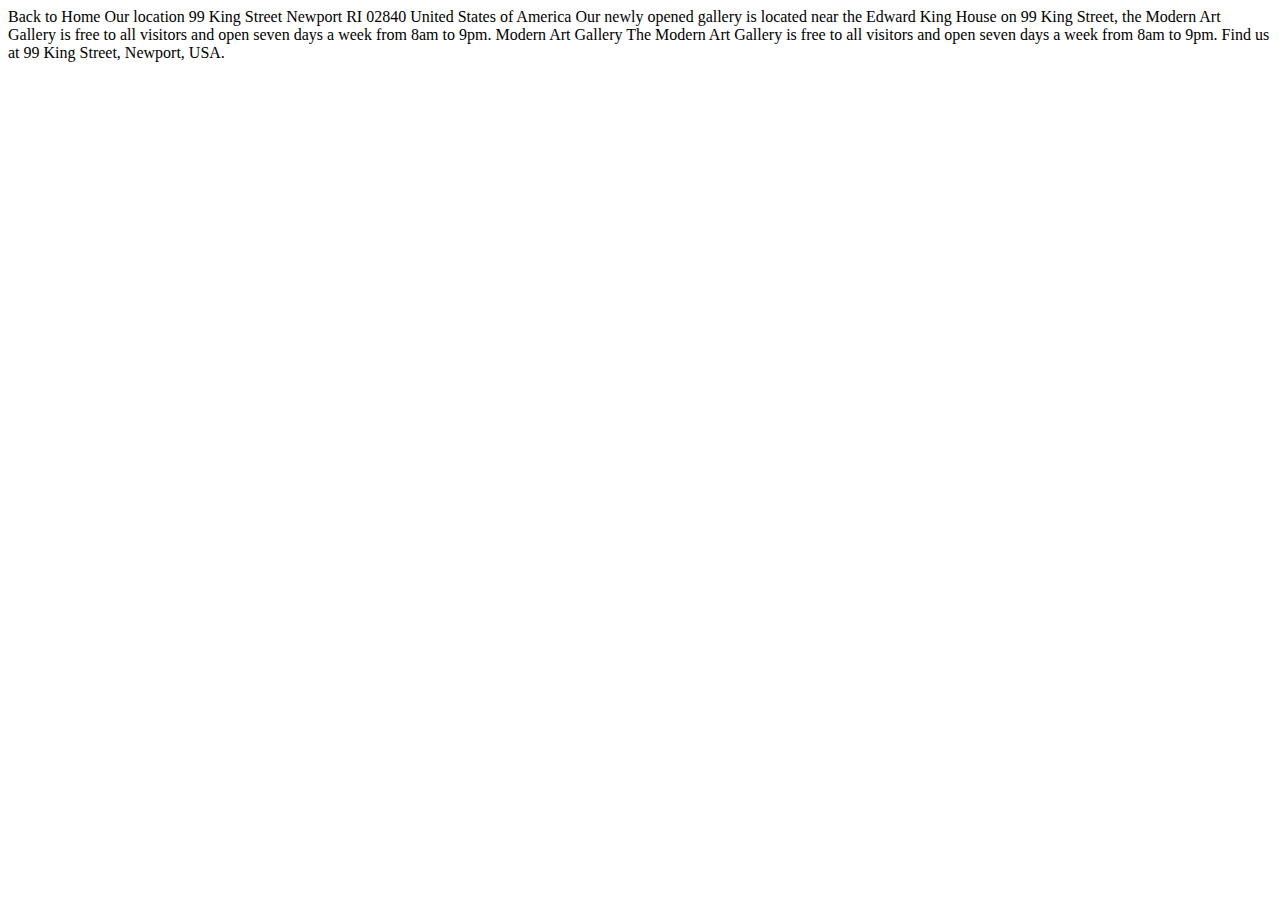
==== location.html @ 399e38a6 "Changes 1/29/23" ====
<!DOCTYPE html>
<html lang="en">
<head>
  <meta charset="UTF-8">
  <meta name="viewport" content="width=device-width, initial-scale=1.0">

  <link rel="icon" type="image/png" sizes="32x32" href="./assets/favicon-32x32.png">
  
  <title>Frontend Mentor | Art gallery website</title>
</head>
<body>

  Back to Home

  Our location

  99 King Street
  Newport
  RI 02840
  United States of America

  Our newly opened gallery is located near the Edward King House on 99 King 
  Street, the Modern Art Gallery is free to all visitors and open seven days 
  a week from 8am to 9pm.

  Modern Art Gallery

  The Modern Art Gallery is free to all visitors and open seven days a week 
  from 8am to 9pm. Find us at 99 King Street, Newport, USA.

</body>
</html>
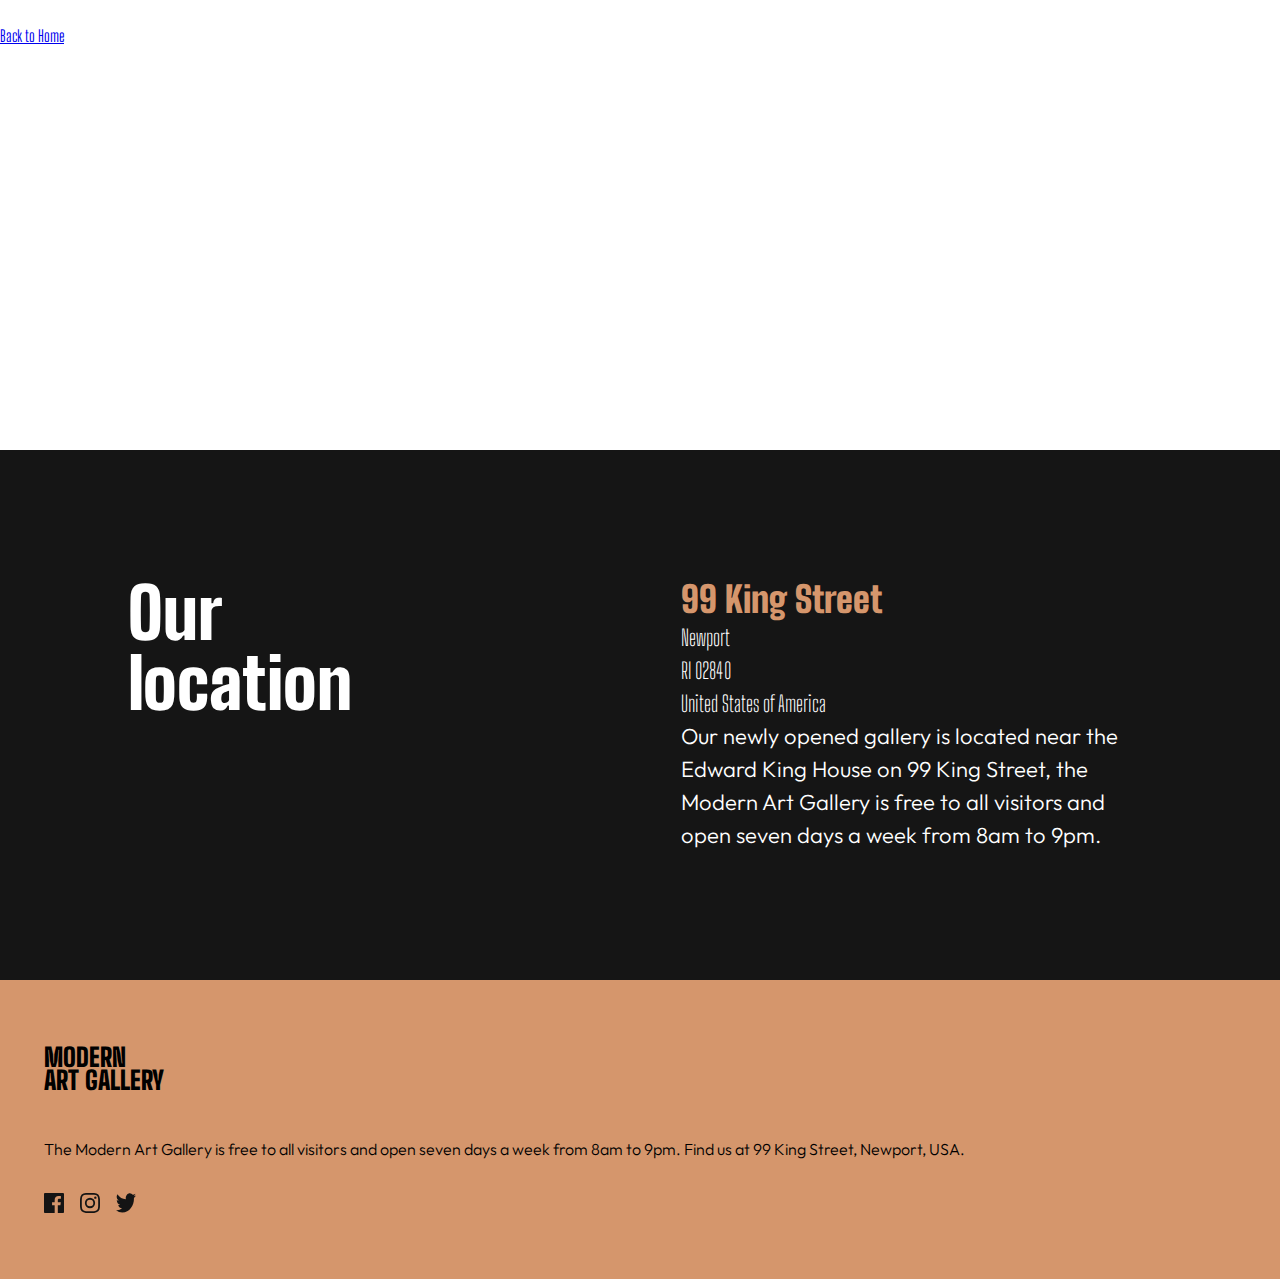
==== commit 32de32de: "Updated location and index.html and style.css" ====
--- a/location.html
+++ b/location.html
@@ -3,30 +3,61 @@
 <head>
   <meta charset="UTF-8">
   <meta name="viewport" content="width=device-width, initial-scale=1.0">
-
+  <link rel="stylesheet" href="css/style.css">
   <link rel="icon" type="image/png" sizes="32x32" href="./assets/favicon-32x32.png">
   
   <title>Frontend Mentor | Art gallery website</title>
 </head>
 <body>
+  <section>
+    <div class="location-map">
+      <div>
+        <a href="index.html" class="btn-2"><img src="assets/icon-arrow-left.svg" alt="" srcset="">Back to Home</a>
+      </div>
+    </div>
+  </section>
+  
+  <section>
+    <div class="bg-dark text-white location">
+      <h1 class="fs-450 fw-900 uppercase">Our location</h1>
+    
+    <div class="location-address">
+      <h2 class="text-accent fs-375 fw-900 uppercase" style="line-height: normal;">99 King Street</h2>
+      <p c6lass="ff-outfit-light p-text p-text-top fs-200">Newport<br>RI 02840<br>United States of America</p>
+      <p class="ff-outfit-light fs-200">Our newly opened gallery is located near the Edward King House on 99 King 
+        Street, the Modern Art Gallery is free to all visitors and open seven days 
+        a week from 8am to 9pm.</p>
+    </div>
+    </div>
+  </section>
 
-  Back to Home
+    <footer class="bg-accent">
+      <h3 class="main-headings">Modern<br> Art Gallery</h3>
+      <p class="ff-outfit-light fs-100">The Modern Art Gallery is free to all visitors and open seven days a week 
+        from 8am to 9pm. Find us at 99 King Street, Newport, USA.</p>
 
-  Our location
+        <div class="footer-icons flex">
+          <img src="assets/icon-facebook.svg" class="dark-icon" alt="">
+          <img src="assets/icon-instagram.svg" class="dark-icon" alt="">
+          <img src="assets/icon-twitter.svg" class="dark-icon" alt="">
+        </div>
+    </footer>
+  
+  </body>
+  
+  </html>
 
-  99 King Street
-  Newport
-  RI 02840
-  United States of America
 
-  Our newly opened gallery is located near the Edward King House on 99 King 
-  Street, the Modern Art Gallery is free to all visitors and open seven days 
-  a week from 8am to 9pm.
+  
+  
+  
+  
 
-  Modern Art Gallery
+  
 
-  The Modern Art Gallery is free to all visitors and open seven days a week 
-  from 8am to 9pm. Find us at 99 King Street, Newport, USA.
+  
+
+  
 
 </body>
 </html>--- a/css/style.css
+++ b/css/style.css
@@ -0,0 +1,798 @@
+@import url('https://fonts.googleapis.com/css2?family=Big+Shoulders+Display:wght@300;500;900&family=Outfit:wght@200;300;500&display=swap');
+
+:root {
+    /* colors */
+    --clr-brown: #D5966C;
+    --clr-black: #151515;
+    --clr-gray: #808080;
+    --clr-white: #fff;
+
+    /*font-sizes */
+    --fs-700: 6rem;
+    --fs-600: 4.375rem;
+    --fs-500: 3.75rem;
+    --fs-450: 3.125rem;
+    --fs-400: 2.25rem;
+    --fs-375: 2rem;
+    --fs-350: 1.5rem;
+    --fs-300: 1.375rem;
+    --fs-200: 1.125rem;
+    --fs-100: 1rem;
+
+    /* line-spaing */
+    --ls-600: 5.5rem;
+    --ls-500: 4.375rem;
+    --ls-400: 3.125rem;
+    --ls-300: 2.25rem;
+    --ls-200: 2rem;
+    --ls-100: 1.75rem;
+
+    /* font-families */
+    --ff-outfit: 'Outfit', sans-serif;
+    --ff-bigSD: 'Big Shoulders Display', cursive;
+}
+
+/* ------------------------------- */
+/* Reset                           */
+/* ------------------------------- */
+
+/* box-sizing */
+*,
+*::before,
+*::after {
+    box-sizing: border-box;
+}
+
+/* Reset margins */
+body,
+h1,
+h2,
+h3,
+h4,
+h5,
+p,
+section,
+figure,
+picture {
+    margin: 0;
+}
+
+h1,
+h2,
+h3,
+h4,
+h5,
+h6,
+p {
+    font-weight: 300;
+}
+
+/* set-up the body */
+body {
+    font-family: var(--ff-bigSD);
+    line-height: 1.5;
+    min-height: 100vh;
+    font-size: var(--fs-100);
+}
+
+/* make images easier to work with */
+img,
+picture {
+    max-width: 100%;
+    display: block;
+}
+
+/* make form elements easier to work with */
+input,
+button,
+textarea,
+select {
+    font: inherit;
+}
+
+/* remove animatios for people who've turned them off */
+@media (prefers-reduced-motion: reduce) {
+
+    *,
+    *::before,
+    *::after {
+        animation-duration: 0.01ms !important;
+        animation-iteration-count: 1 !important;
+        transition-duration: 0.01ms !important;
+        scroll-behavior: auto !important;
+   }
+}
+
+/* ------------------- */
+/* Utility classes     */
+/* ------------------- */
+
+/* general */
+
+.flex {
+    display: flex;
+    gap: var(--gap, 1rem);
+}
+
+.grid {
+    display: grid;
+    gap: var(--gap, 1rem);
+}
+
+.flow > *:where(:not(:first-child)) {
+    margin-top: var(--flow-space, 1rem);
+}
+
+.container {
+    padding-inline: 2em;
+    margin-inline: auto;
+    max-width: 80rem;
+}
+
+.main-container {
+    margin-inline: auto;
+    margin-top: 6em;
+    margin-bottom: 7em;
+}
+
+.sr-only {
+    position: absolute;
+    width: 1px;
+    height: 1px;
+    padding: 0;
+    margin: -1px;
+    overflow: hidden;
+    clip: rect(0, 0, 0, 0);
+    white-space: nowrap; /*added line */
+    border: 0;
+}
+
+/* colors */
+
+.bg-accent {
+    background-color: var(--clr-brown);
+}
+
+.bg-dark {
+    background-color: var(--clr-black);
+}
+
+.bg-gray {
+    background-color: var(--clr-gray);
+}
+
+.bg-white {
+    background-color: var(--clr-white);
+}
+
+.text-dark {
+    color: var(--clr-black);
+}
+
+.text-accent {
+    color: var(--clr-brown);
+}
+
+.text-white {
+    color: var(--clr-white);
+}
+
+.text-gray {
+    color: var(--clr-gray);
+}
+
+/*typography */
+
+.ff-BSDB {
+    font-family: var(--ff-bigSD);
+}
+
+.ff-outfit-light {
+    font-family: var(--ff-outfit);
+}
+
+.uppercase {
+    text-transform: uppercaase;
+}
+
+.fs-700 {
+    font-size: var(--fs-700);
+}
+
+.fs-600 {
+    font-size: var(--fs-600);
+}
+
+.fs-500 {
+    font-size: var(--fs-500);
+}
+
+.fs-450 {
+    font-size: var(--fs-450);
+}
+
+.fs-400 {
+    font-size: var(--fs-400);
+}
+
+.fs-375 {
+    font-size: var(--fs-375);
+}
+
+.fs-350 {
+    font-size: var(--fs-350);
+}
+
+.fs-300 {
+    font-size: var(--fs-300);
+}
+
+.fs-200 {
+    font-size: var(--fs-200);
+}
+
+.fs-100 {
+    font-size: var(--fs-100);
+}
+
+.fw-300 {
+    font-weight: 300;
+}
+
+.fw-500 {
+    font-weight: 500;
+}
+
+.fw-900 {
+    font-weight: 900;
+}
+
+.ls-100 {
+    line-height: var(--ls-100);
+}
+
+/* ------------------- */
+/* Components          */
+/* ------------------- */
+
+.headings {
+    color: var(--clr-gray);
+    font-size: var(--fs-400);
+    text-transform: uppercase;
+    margin-top: 3em;
+    font-weight: 900;
+}
+
+.main-headings {
+    text-transform: uppercase;
+    font-weight: 900;
+    line-height: .90;
+    padding-bottom: .5em;
+}
+
+.main-headings span {
+    display: block;
+}
+
+.main-grid {
+    justify-items: center;
+    grid-template-columns: 100%;
+    max-width: 343px;
+    margin: 0 auto;
+}
+
+.galleryDay-text {
+    grid-row: 2 / 3;
+    padding: 1em 0;
+}
+
+.bottom-grid-text {
+    padding: 3em 1.75em;
+}
+
+@media screen and (min-width: 700px) {
+
+    .main-grid {
+        max-width: 90%;
+        grid-template-columns: repeat(3, 1fr);
+        grid-template-rows: 1fr min-content 1fr;
+    }
+
+    .grid {
+        gap: .5rem;
+    }
+
+    .galleryDay-text {
+        padding: 1.5em 4em 0 0;
+        grid-column: 1/2;
+        grid-row: 1/2;
+        width: 200px;
+    }
+
+    .grid-item2 {
+        grid-column: 2/4;
+        justify-self: start;
+        content: url('assets/tablet/ige-grid-1.jpg');
+    }
+
+    .grid-item2 img {
+        object-fit: cover;
+        height: 100%;
+    }
+
+    .grid-item3 {
+        grid-column: 1/3;
+        grid-row: 2/4;
+        content: url('assets/tablet/image-grid-2.jpg');
+    }
+
+    .grid-item3 img {
+        object-fit: cover;
+        height: 100%:
+    }
+
+    .grid-item4 {
+        grid-column: 3/4;
+        grid-row: 2/3;
+        content: url('assets/tablet/image-grid-3.jpg');
+}
+
+    .grid-item4 img {
+        object-fit: cover;
+    }
+
+    .bottom-grid-text {
+        grid-column: 3/4;
+        grid-row: 3/4;
+        width: 280px;
+        display: flex;
+        flex-direction: column;
+        justify-content: center;
+        padding: 2em 1.75em;
+    }
+}
+
+@mmedia screen and (min-width: 900px) {
+
+    .main-grid {
+        grid-template-columns 2fr .8fr 1fr;
+        grid-template-rows: 1fr min-content .8fr;
+        width: 80%;
+        gap: 1.5rem;
+        max-width 1200px;
+    }
+
+    .galleryDay-text {
+        width: 100%;
+        padding: 5em 0 0 0;
+        justify-self: start;
+    }
+
+    .galleryDay-text h2 {
+        font-size: var(--fs-500);
+        width: 350px;
+    }
+
+    .galleryDay-text p {
+        font-size: var(--fs-350);
+        line-height: 1.5;
+        font-weight: 200;
+        width: 375px;
+    }
+
+    .main-headings span {
+        display: inline;
+    }
+
+    .grid-item2 {
+        content: url('assets/desktop/image-grid-1.jpg');
+        width: 100%;
+        height: 100%;
+    }
+
+    .grid-item3 {
+        content: url('assets/desktop/image-grid-2.jpg');
+        width: 100%;
+        height: 100%;
+    }
+
+    .grid-item4 {
+        content: url('assets/desktop/image-grid-3.jpg');
+    }
+
+    .bottom-grid-text {
+        width: 100%;
+        padding: 0 2.5em;
+    }
+
+    .bottom-grid-text h2 {
+        width: 250px;
+        font-size: var(--fs-500);
+    }
+
+    .bottom-grid-text p {
+        font-size: var(--fs-300);
+        line-height: 1.5;
+        font-weight: 0 2.5em;
+    }
+}
+
+.banner {
+    justify-content: space-between;
+    padding: 3em 6em
+}
+
+.p-text {
+    padding-bottom: 1.5em;
+}
+
+.p-text-top {
+    padding-top: 1.5em.
+}
+
+/* Gives a bit of padding on the sides for the tiny mobie screen sizes */
+
+@media screen and (max-width: 365px) {
+
+    .ain-container,
+    .hero-content {
+        padding-inline 1em;
+    }
+}
+
+@media screen and {
+
+    .banner {
+        padding: 1.5em 2em;
+    }
+
+    .banner p {
+        line-height: 2 !important;
+        text-align: center;
+    }
+
+    #btn-container {
+        flex-wrap: wrap;
+        gap: 4rem;
+    }
+}
+
+@media screen and (max-width: 768px) {
+
+    .banner {
+        padding: 1.5em 2em;
+    }
+
+    .banner p {
+        line-height: 2 !important;
+        text-align: center;
+    }
+
+    #btn-container {
+        flex-wrap: wrap;
+        gap: 4rem;
+    }
+}
+
+@media screen and (max-width: 600px) {
+
+    .banner {
+        padding: 1.5em 2em;
+    }
+
+    .banner p {
+        line-height: 2 !important;
+        text-align: center;
+    }
+
+    #btn-container {
+        flex-wrap: wrap;
+        gap: 4rem;
+    }
+}
+
+@media screen and (max-width: 768px) {
+    
+    #typography-content {
+        flex-direction: column;
+    }
+
+    #typography-2nd-div {
+        margi-top: 3rem;
+    }
+}
+
+/* Hero Section */
+
+.large-content {
+    padding-top: 2em;
+    max-width: 343px;
+    margin: 0 auto;
+}
+
+/* This ensures the hero image always fills the width of the mobile screen sizes */
+
+.hero-image img {
+    width: 100%;
+}
+
+/*tablet querie for the hero section */
+
+@media screen and (min-width: 700px) {
+
+    .hero-section {
+        display: grid;
+        grid-template-columns: 1fr .14fr 1fr;
+        grid-template-rows: 1;
+        width: 100%;
+    }
+
+    .hero-image {
+        grid-column: 1 / 3;
+        grid-row: 1;
+        height: 100%;
+    }
+
+    .hero-content {
+        grid-column: 2 / 4;
+        grid-row: 1;
+        justify-self: start;
+        align-self: center;
+        z-index: 1;
+        padding-top: 0;
+        margin: 0;
+    }
+
+    .hero-content h1 {
+        font-size: var(--fs-600);
+        padding-bottom: .8em;
+    }
+
+    .hero-content p {
+        padding-bottom: 2.5em;
+    }
+}
+
+@media screen and (min-width: 900px) {
+
+    .hero-section {
+        grid-template-columns: .4fr .8fr 1fr .5fr 1fr .3fr;
+        max-height: 800px;
+    }
+
+    .hero-section:before {
+        background-color: var(--clr-black);
+        grid-row: 1;
+        grid-column: 1/3;
+        content: "";
+    }
+
+    .hero-image {
+        grid-column: 3 / 5;
+    }
+
+    .hero-image img {
+        content: url('assets/desktop/image-hero@2x-jpg');
+        width: 100%;
+        object-fit: cover;
+        height: 800px;
+    }
+
+    .hero-content {
+        display: inherit;
+        grid-column: 2 / 6;
+        max-width: 100%;
+        grid-template-columns: 1.5fr 1fr 1.7fr 2fr;
+        grid-template-rows: 1fr .5fr;
+        background: inherit;
+    }
+
+    .hero-content h1 {
+        font-size: var(fs-700);
+        grid-column: 1/3;
+        color: var(--clr-white);
+        mix-blend-mode: saturation;
+        -webkit-text-stroke: 2px var(--clr-black);
+    }
+
+    .hero-content-text {
+        grid-column: 4/-1;
+    }
+
+    .hero-content-text p {
+        font-size: var(--fs-300);
+        max-width: 350px;
+    }
+}
+
+/* Location page start */
+
+.location {
+    padding: 2em 1em 3em 1em;
+}
+
+.location h1 {
+    line-height: normal;
+}
+
+@media screen and (min-width: 700px) {
+
+    .location {
+        display: flex;
+        padding: 4em 2.5em;
+        justify-content: space-between;
+    }
+
+    .location h1 {
+        width: 30%;
+        line-height: .9;
+    }
+}
+
+.location-address {
+    padding-top: 2em;
+}
+
+@media screen and (min-width: 700px) {
+
+    .location-address {
+        width: 50%;
+        padding: 0;
+    }
+
+    .location-adress p:nth-child(2) {
+        padding: 1em 0;
+    }
+}
+
+.location-map {
+    background-image: url('assets/mobile/image-map.png');
+    background-size: cover;
+    height: 62vh;
+}
+
+@media screen and (min-width: 900px) {
+
+    .location-map {
+        background-image: url('assets/desktop/image-map@2x.png');
+        background-size: cover;
+        height: 50vh;
+    }
+
+    .location {
+        padding: 8em 8em;
+    }
+
+    .location h1 {
+        font-size: var(--fs-600);
+        width: 200;
+        line-height: 1;
+    }
+
+    .location-address {
+        width: 46%;
+    }
+
+    .location-address h2 {
+        font-size: var(--fs-400);
+    }
+
+    .location-address p {
+        font-size: var(--fs-300);
+    }
+}
+
+@media screen and (min-width: 1500px) {
+    .location-map {
+        height: 80vh;
+    }
+}
+
+/* footer for all pages start */
+
+footer {
+    padding: 3em 2em;
+    font-size: var(--fs-300);
+}
+
+footer p {
+    padding: 2em 0;
+}
+
+.dark-icon {
+    filter: invert(100%) sepia(14%) saturate(100%) hue-rotate(42deg) brightness(4%) contrast(84%);
+}
+
+.light-icon:focus, 
+.light-icon:hover {
+    filter: brightness(0) saturate(100%) invert(*% SEPIA(10%) saturate(2479%) hue-rotate(326deg) brightness(90%) contrast(84%); 
+}
+
+.dark-icon:focus,
+.dark-icon:hover {
+    filter: none;
+}
+
+@media screen and (min-width: 900x) {
+
+    footer {
+        padding: 4em 7em;
+    }
+
+    footer p {
+        width: 34%;
+        padding: 0;
+        max-width: 400px;
+    }
+
+    footer h3 {
+        font-size: var(--fs-400);
+    }
+}
+
+/* buttons */
+
+.btn-1, 
+.btn-2 {
+    text-transform: uppercase;
+    color: var(--clr-white);
+    text-decoration: none;
+    font-weight: 900;
+    letter-spacing: 3.65px;
+    position: relative;
+    display: inline-block;
+    font-size: var(--fs-200);
+    transition: 0.3s;
+}
+
+.btn-1 {
+    padding-left: 1.5em;
+    background-color: var(--clr-black);
+}
+
+.btn-2 {
+    padding-right: 1.5em;
+    background-color: var(--clr-black);
+}
+
+.btn-1 img,
+.btn-2 img {
+    display: inline-block;
+    vertical-align: middle;
+    padding: 1.35em 1.3em;
+    height: 100%;
+    transition: 0.3s;
+}
+
+.btn-1 img {
+    margin-left: 1.5em;
+    background-color: var(--clr-brown);
+}
+
+.btn-2 img {
+    margin-right: 1.5em;
+    background-color: var(--clr-brown);
+}
+
+.btn-2:hover img,
+.btn-2:focus img {
+    background-color: var(--clr-black);
+}
+
+.btn-2:hover,
+.btn-2:focus {
+    background-color: var(--clr-brown);
+}
+
+.btn-1:hover,
+.btn-1:focus {
+    background-color: var(--clr-brown);
+}
+
+.btn-1:hover img,
+.btn-1:focus img {
+    background-color: var(--clr-black);
+}
+
+
+
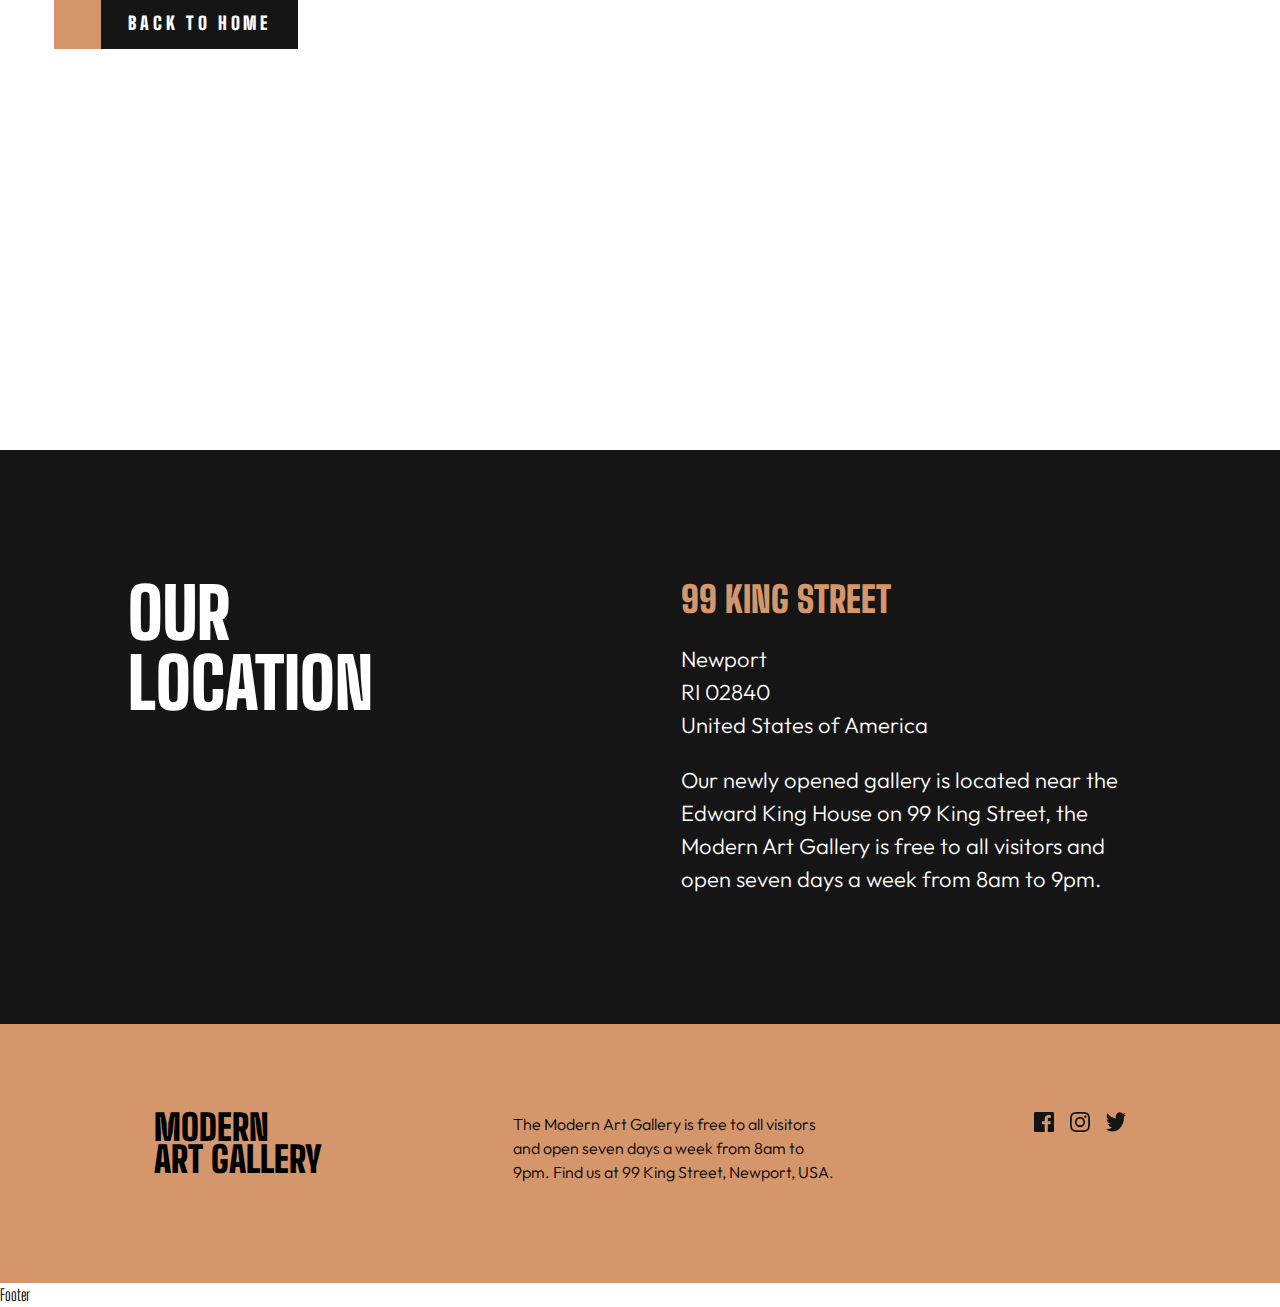
==== commit 4d0f9509: "Update html and style.css" ====
--- a/location.html
+++ b/location.html
@@ -10,54 +10,51 @@
 </head>
 <body>
   <section>
-    <div class="location-map">
+    <div class='location-map'>
       <div>
-        <a href="index.html" class="btn-2"><img src="assets/icon-arrow-left.svg" alt="" srcset="">Back to Home</a>
+        <a href="index.html" class='btn-2'><img src="assets/icon-arrow-left.6svg" alt="" srcset="">back to home</a>
       </div>
     </div>
   </section>
-  
+
   <section>
-    <div class="bg-dark text-white location">
-      <h1 class="fs-450 fw-900 uppercase">Our location</h1>
-    
-    <div class="location-address">
-      <h2 class="text-accent fs-375 fw-900 uppercase" style="line-height: normal;">99 King Street</h2>
-      <p c6lass="ff-outfit-light p-text p-text-top fs-200">Newport<br>RI 02840<br>United States of America</p>
-      <p class="ff-outfit-light fs-200">Our newly opened gallery is located near the Edward King House on 99 King 
-        Street, the Modern Art Gallery is free to all visitors and open seven days 
-        a week from 8am to 9pm.</p>
+
+    <div class='bg-dark text-white location'>
+
+      <h1 class='fs-450 fw-900 uppercase'>Our location</h1>
+
+      <div class='location-address'>
+       
+        <h2 class="text-accent fs-375 fw-900 uppercase" style='line-height: normal;'>99 King Street</h2>
+        
+        <p class='ff-outfit-light p-text p-text-top fs-200'>Newport<br>RI 02840<br>United States of America</p>
+
+        <p class='ff-outfit-light fs-200'>Our newly opened gallery is located near the Edward King House on 99 King 
+          Street, the Modern Art Gallery is free to all visitors and open seven days 
+          a week from 8am to 9pm.</p>
+      </div>
+
     </div>
-    </div>
+
   </section>
 
-    <footer class="bg-accent">
-      <h3 class="main-headings">Modern<br> Art Gallery</h3>
-      <p class="ff-outfit-light fs-100">The Modern Art Gallery is free to all visitors and open seven days a week 
-        from 8am to 9pm. Find us at 99 King Street, Newport, USA.</p>
+  <footer class='bg-accent'>
 
-        <div class="footer-icons flex">
-          <img src="assets/icon-facebook.svg" class="dark-icon" alt="">
-          <img src="assets/icon-instagram.svg" class="dark-icon" alt="">
-          <img src="assets/icon-twitter.svg" class="dark-icon" alt="">
-        </div>
-    </footer>
-  
-  </body>
-  
-  </html>
+    <h3 class='main-headings'>Modern<br>Art Gallery</h3>
+    
+    <p class='ff-outfit-light fs-100'>The Modern Art Gallery is free to all visitors and open seven days a week 
+      from 8am to 9pm. Find us at 99 King Street, Newport, USA.
+    </p>
 
+    <div class='footer-icons flex'>
+      <img class="dark-icon" src="assets/icon-facebook.svg" alt="">
+      <img class="dark-icon" src="assets/icon-instagram.svg" alt="">
+      <img class="dark-icon" src="assets/icon-twitter.svg" alt="">
+    </div>
 
-  
-  
-  
-  
+  </footer>
 
-  
-
-  
-
-  
-
+  <script src="index.js"></script>
 </body>
-</html>+</html>
+Footer
--- a/css/style.css
+++ b/css/style.css
@@ -4,10 +4,10 @@
     /* colors */
     --clr-brown: #D5966C;
     --clr-black: #151515;
-    --clr-gray: #808080;
+    --clr-gray: 0 0% 26.67%;
     --clr-white: #fff;
 
-    /*font-sizes */
+    /* font-sizes */
     --fs-700: 6rem;
     --fs-600: 4.375rem;
     --fs-500: 3.75rem;
@@ -19,7 +19,7 @@
     --fs-200: 1.125rem;
     --fs-100: 1rem;
 
-    /* line-spaing */
+    /* line-spacing */
     --ls-600: 5.5rem;
     --ls-500: 4.375rem;
     --ls-400: 3.125rem;
@@ -32,11 +32,13 @@
     --ff-bigSD: 'Big Shoulders Display', cursive;
 }
 
-/* ------------------------------- */
-/* Reset                           */
-/* ------------------------------- */
-
-/* box-sizing */
+/* ------------------- */
+/* Reset               */
+/* ------------------- */
+
+/* https://piccalil.li/blog/a-modern-css-reset/ */
+
+/* Box sizing */
 *,
 *::before,
 *::after {
@@ -54,7 +56,7 @@
 section,
 figure,
 picture {
-    margin: 0;
+    margin: 0; 
 }
 
 h1,
@@ -67,7 +69,7 @@
     font-weight: 300;
 }
 
-/* set-up the body */
+/* set up the body */
 body {
     font-family: var(--ff-bigSD);
     line-height: 1.5;
@@ -77,7 +79,7 @@
 
 /* make images easier to work with */
 img,
-picture {
+picutre {
     max-width: 100%;
     display: block;
 }
@@ -90,17 +92,16 @@
     font: inherit;
 }
 
-/* remove animatios for people who've turned them off */
-@media (prefers-reduced-motion: reduce) {
-
-    *,
-    *::before,
-    *::after {
-        animation-duration: 0.01ms !important;
-        animation-iteration-count: 1 !important;
-        transition-duration: 0.01ms !important;
-        scroll-behavior: auto !important;
-   }
+/* remove animations for people who've turned them off */
+@media (prefers-reduced-motion: reduce) {  
+  *,
+  *::before,
+  *::after {
+    animation-duration: 0.01ms !important;
+    animation-iteration-count: 1 !important;
+    transition-duration: 0.01ms !important;
+    scroll-behavior: auto !important;
+  }
 }
 
 /* ------------------- */
@@ -136,127 +137,59 @@
 }
 
 .sr-only {
-    position: absolute;
+    position: absolute; 
     width: 1px;
     height: 1px;
     padding: 0;
-    margin: -1px;
+    margin: -1px; 
     overflow: hidden;
     clip: rect(0, 0, 0, 0);
-    white-space: nowrap; /*added line */
+    white-space: nowrap; /* added line */
     border: 0;
-}
+  }
 
 /* colors */
 
-.bg-accent {
-    background-color: var(--clr-brown);
-}
-
-.bg-dark {
-    background-color: var(--clr-black);
-}
-
-.bg-gray {
-    background-color: var(--clr-gray);
-}
-
-.bg-white {
-    background-color: var(--clr-white);
-}
-
-.text-dark {
-    color: var(--clr-black);
-}
-
-.text-accent {
-    color: var(--clr-brown);
-}
-
-.text-white {
-    color: var(--clr-white);
-}
-
-.text-gray {
-    color: var(--clr-gray);
-}
-
-/*typography */
-
-.ff-BSDB {
-    font-family: var(--ff-bigSD);
-}
-
-.ff-outfit-light {
-    font-family: var(--ff-outfit);
-}
-
-.uppercase {
-    text-transform: uppercaase;
-}
-
-.fs-700 {
-    font-size: var(--fs-700);
-}
-
-.fs-600 {
-    font-size: var(--fs-600);
-}
-
-.fs-500 {
-    font-size: var(--fs-500);
-}
-
-.fs-450 {
-    font-size: var(--fs-450);
-}
-
-.fs-400 {
-    font-size: var(--fs-400);
-}
-
-.fs-375 {
-    font-size: var(--fs-375);
-}
-
-.fs-350 {
-    font-size: var(--fs-350);
-}
-
-.fs-300 {
-    font-size: var(--fs-300);
-}
-
-.fs-200 {
-    font-size: var(--fs-200);
-}
-
-.fs-100 {
-    font-size: var(--fs-100);
-}
-
-.fw-300 {
-    font-weight: 300;
-}
-
-.fw-500 {
-    font-weight: 500;
-}
-
-.fw-900 {
-    font-weight: 900;
-}
-
-.ls-100 {
-    line-height: var(--ls-100);
-}
+.bg-accent { background-color: var(--clr-brown);}
+.bg-dark { background-color: var(--clr-black);}
+.bg-gray { background-color: hsl(var(--clr-gray) / 1);}
+.bg-white { background-color: var(--clr-white);}
+
+.text-dark { color: var(--clr-black);}
+.text-accent { color: var(--clr-brown);}
+.text-white { color: var(--clr-white);}
+.text-gray { color: hsl(var(--clr-gray) / 1);}
+
+/* typography */
+
+.ff-BSDB { font-family: var(--ff-bigSD);}
+.ff-outfit-light { font-family: var(--ff-outfit);}
+
+.uppercase { text-transform: uppercase; }
+
+.fs-700 { font-size: var(--fs-700); }
+.fs-600 { font-size: var(--fs-600); }
+.fs-500 { font-size: var(--fs-500); }
+.fs-450 { font-size: var(--fs-450); }
+.fs-400 { font-size: var(--fs-400); }
+.fs-375 { font-size: var(--fs-375); }
+.fs-350 { font-size: var(--fs-350); }
+.fs-300 { font-size: var(--fs-300); }
+.fs-200 { font-size: var(--fs-200); }
+.fs-100 { font-size: var(--fs-100); }
+
+.fw-300 { font-weight: 300;}
+.fw-500 { font-weight: 500;}
+.fw-900 { font-weight: 900;}
+
+.ls-100 { line-height: var(--ls-100);}
 
 /* ------------------- */
-/* Components          */
+/* Compontents         */
 /* ------------------- */
 
 .headings {
-    color: var(--clr-gray);
+    color: hsl(var(--clr-gray) / .5);
     font-size: var(--fs-400);
     text-transform: uppercase;
     margin-top: 3em;
@@ -290,11 +223,10 @@
     padding: 3em 1.75em;
 }
 
-@media screen and (min-width: 700px) {
-
+@media screen and (min-width:700px){
     .main-grid {
         max-width: 90%;
-        grid-template-columns: repeat(3, 1fr);
+        grid-template-columns: 1fr 1fr 1fr;
         grid-template-rows: 1fr min-content 1fr;
     }
 
@@ -306,13 +238,13 @@
         padding: 1.5em 4em 0 0;
         grid-column: 1/2;
         grid-row: 1/2;
-        width: 200px;
-    }
-
-    .grid-item2 {
+        width:289px;
+    }
+
+    .grid-item2{
         grid-column: 2/4;
         justify-self: start;
-        content: url('assets/tablet/ige-grid-1.jpg');
+        content: url('assets/tablet/image-grid-1.jpg');
     }
 
     .grid-item2 img {
@@ -328,14 +260,14 @@
 
     .grid-item3 img {
         object-fit: cover;
-        height: 100%:
+        height: 100%;
     }
 
     .grid-item4 {
         grid-column: 3/4;
         grid-row: 2/3;
         content: url('assets/tablet/image-grid-3.jpg');
-}
+    }
 
     .grid-item4 img {
         object-fit: cover;
@@ -352,14 +284,14 @@
     }
 }
 
-@mmedia screen and (min-width: 900px) {
+@media screen and (min-width:900px){ 
 
     .main-grid {
-        grid-template-columns 2fr .8fr 1fr;
+        grid-template-columns: 2fr .8fr 1fr;
         grid-template-rows: 1fr min-content .8fr;
         width: 80%;
         gap: 1.5rem;
-        max-width 1200px;
+        max-width: 1200px;
     }
 
     .galleryDay-text {
@@ -381,7 +313,7 @@
     }
 
     .main-headings span {
-        display: inline;
+        display:inline;
     }
 
     .grid-item2 {
@@ -413,13 +345,14 @@
     .bottom-grid-text p {
         font-size: var(--fs-300);
         line-height: 1.5;
-        font-weight: 0 2.5em;
-    }
+        font-weight: 200;
+    }
+
 }
 
 .banner {
-    justify-content: space-between;
-    padding: 3em 6em
+    justify-content: space-between; 
+    padding: 3em 6em;
 }
 
 .p-text {
@@ -427,26 +360,23 @@
 }
 
 .p-text-top {
-    padding-top: 1.5em.
-}
-
-/* Gives a bit of padding on the sides for the tiny mobie screen sizes */
-
+    padding-top: 1.5em;
+}
+
+/* Gives a bit of padding on the sides for the tiny mobile screen sizes */
 @media screen and (max-width: 365px) {
-
-    .ain-container,
+    .main-container,
     .hero-content {
-        padding-inline 1em;
-    }
-}
-
-@media screen and {
-
+        padding-inline: 1em;
+    }
+}
+
+@media screen and (max-width:600px) {
     .banner {
         padding: 1.5em 2em;
     }
 
-    .banner p {
+    .banner p{
         line-height: 2 !important;
         text-align: center;
     }
@@ -455,72 +385,34 @@
         flex-wrap: wrap;
         gap: 4rem;
     }
-}
-
-@media screen and (max-width: 768px) {
-
-    .banner {
-        padding: 1.5em 2em;
-    }
-
-    .banner p {
-        line-height: 2 !important;
-        text-align: center;
-    }
-
-    #btn-container {
-        flex-wrap: wrap;
-        gap: 4rem;
-    }
-}
-
-@media screen and (max-width: 600px) {
-
-    .banner {
-        padding: 1.5em 2em;
-    }
-
-    .banner p {
-        line-height: 2 !important;
-        text-align: center;
-    }
-
-    #btn-container {
-        flex-wrap: wrap;
-        gap: 4rem;
-    }
-}
-
-@media screen and (max-width: 768px) {
-    
-    #typography-content {
+
+}
+
+@media screen and (max-width:768px){
+    #typography-content{
         flex-direction: column;
     }
-
     #typography-2nd-div {
-        margi-top: 3rem;
+        margin-top: 3rem;
     }
 }
 
 /* Hero Section */
 
-.large-content {
+.hero-content {
     padding-top: 2em;
     max-width: 343px;
     margin: 0 auto;
 }
 
 /* This ensures the hero image always fills the width of the mobile screen sizes */
-
 .hero-image img {
     width: 100%;
 }
 
-/*tablet querie for the hero section */
-
-@media screen and (min-width: 700px) {
-
-    .hero-section {
+/* Tablet querie for the hero section */
+@media screen and (min-width:700px){
+    .hero-section{
         display: grid;
         grid-template-columns: 1fr .14fr 1fr;
         grid-template-rows: 1;
@@ -531,6 +423,11 @@
         grid-column: 1 / 3;
         grid-row: 1;
         height: 100%;
+    }
+
+    .hero-image img {
+        height: 100%;
+        content: url('assets/tablet/image-hero@2x.jpg');
     }
 
     .hero-content {
@@ -539,6 +436,7 @@
         justify-self: start;
         align-self: center;
         z-index: 1;
+        max-width: 355px;
         padding-top: 0;
         margin: 0;
     }
@@ -553,14 +451,13 @@
     }
 }
 
-@media screen and (min-width: 900px) {
-
+@media screen and (min-width:900px) {
     .hero-section {
         grid-template-columns: .4fr .8fr 1fr .5fr 1fr .3fr;
         max-height: 800px;
     }
 
-    .hero-section:before {
+    .hero-section::before {
         background-color: var(--clr-black);
         grid-row: 1;
         grid-column: 1/3;
@@ -572,15 +469,16 @@
     }
 
     .hero-image img {
-        content: url('assets/desktop/image-hero@2x-jpg');
+        content: url('assets/desktop/image-hero@2x.jpg');
         width: 100%;
-        object-fit: cover;
+        object-fit:cover;
         height: 800px;
     }
 
     .hero-content {
         display: inherit;
         grid-column: 2 / 6;
+        grid-row: 1;
         max-width: 100%;
         grid-template-columns: 1.5fr 1fr 1.7fr 2fr;
         grid-template-rows: 1fr .5fr;
@@ -588,11 +486,11 @@
     }
 
     .hero-content h1 {
-        font-size: var(fs-700);
+        font-size: var(--fs-700);
         grid-column: 1/3;
-        color: var(--clr-white);
-        mix-blend-mode: saturation;
-        -webkit-text-stroke: 2px var(--clr-black);
+        color: white;
+        mix-blend-mode:saturation;
+        -webkit-text-stroke: 2px black;
     }
 
     .hero-content-text {
@@ -603,6 +501,13 @@
         font-size: var(--fs-300);
         max-width: 350px;
     }
+        
+}
+
+@media screen and (min-width: 1500px) {
+    .hero-content {
+        min-width: 95%;
+    }
 }
 
 /* Location page start */
@@ -616,7 +521,6 @@
 }
 
 @media screen and (min-width: 700px) {
-
     .location {
         display: flex;
         padding: 4em 2.5em;
@@ -634,13 +538,12 @@
 }
 
 @media screen and (min-width: 700px) {
-
     .location-address {
-        width: 50%;
+        width: 58%;
         padding: 0;
     }
 
-    .location-adress p:nth-child(2) {
+    .location-address p:nth-child(2){
         padding: 1em 0;
     }
 }
@@ -651,8 +554,18 @@
     height: 62vh;
 }
 
-@media screen and (min-width: 900px) {
-
+@media screen and (min-width: 700px) {
+    .location-map {
+        background-image: url('assets/tablet/image-map.png');
+        height: 68vh;
+    }
+
+    .location-map a {
+        margin-left: 3em;
+    }
+}
+
+@media screen and (min-width: 900px){
     .location-map {
         background-image: url('assets/desktop/image-map@2x.png');
         background-size: cover;
@@ -665,7 +578,7 @@
 
     .location h1 {
         font-size: var(--fs-600);
-        width: 200;
+        width: 20%;
         line-height: 1;
     }
 
@@ -682,13 +595,13 @@
     }
 }
 
-@media screen and (min-width: 1500px) {
+@media screen and (min-width: 1500px){
     .location-map {
         height: 80vh;
     }
 }
 
-/* footer for all pages start */
+/* Footer for all pages start */
 
 footer {
     padding: 3em 2em;
@@ -699,13 +612,15 @@
     padding: 2em 0;
 }
 
-.dark-icon {
-    filter: invert(100%) sepia(14%) saturate(100%) hue-rotate(42deg) brightness(4%) contrast(84%);
-}
-
-.light-icon:focus, 
+
+.dark-icon{
+    filter: invert(100%) sepia(14%) saturate(412%) hue-rotate(42deg) brightness(77%) contrast(84%);
+    transition: 0.2s;
+}
+
+.light-icon:focus,
 .light-icon:hover {
-    filter: brightness(0) saturate(100%) invert(*% SEPIA(10%) saturate(2479%) hue-rotate(326deg) brightness(90%) contrast(84%); 
+    filter: brightness(0) saturate(100%) invert(78%) sepia(10%) saturate(2479%) hue-rotate(326deg) brightness(90%) contrast(84%);
 }
 
 .dark-icon:focus,
@@ -713,8 +628,24 @@
     filter: none;
 }
 
-@media screen and (min-width: 900x) {
-
+@media screen and (min-width:700px){
+    footer {
+        display: flex;
+        justify-content: space-between;
+    }
+
+    footer p {
+        width: 40%;
+        padding: 0;
+    }
+
+    .footer-icons img {
+        height: 20px;
+        width: 20px;
+    }
+}
+
+@media screen and (min-width:900px) {
     footer {
         padding: 4em 7em;
     }
@@ -730,9 +661,8 @@
     }
 }
 
-/* buttons */
-
-.btn-1, 
+/* Buttons */
+.btn-1,
 .btn-2 {
     text-transform: uppercase;
     color: var(--clr-white);
@@ -775,12 +705,12 @@
 }
 
 .btn-2:hover img,
-.btn-2:focus img {
+.btn-2:focus img{
     background-color: var(--clr-black);
 }
 
 .btn-2:hover,
-.btn-2:focus {
+.btn-2:focus{
     background-color: var(--clr-brown);
 }
 
@@ -790,9 +720,7 @@
 }
 
 .btn-1:hover img,
-.btn-1:focus img {
+.btn-1:focus img{
     background-color: var(--clr-black);
 }
-
-
-
+Footer
